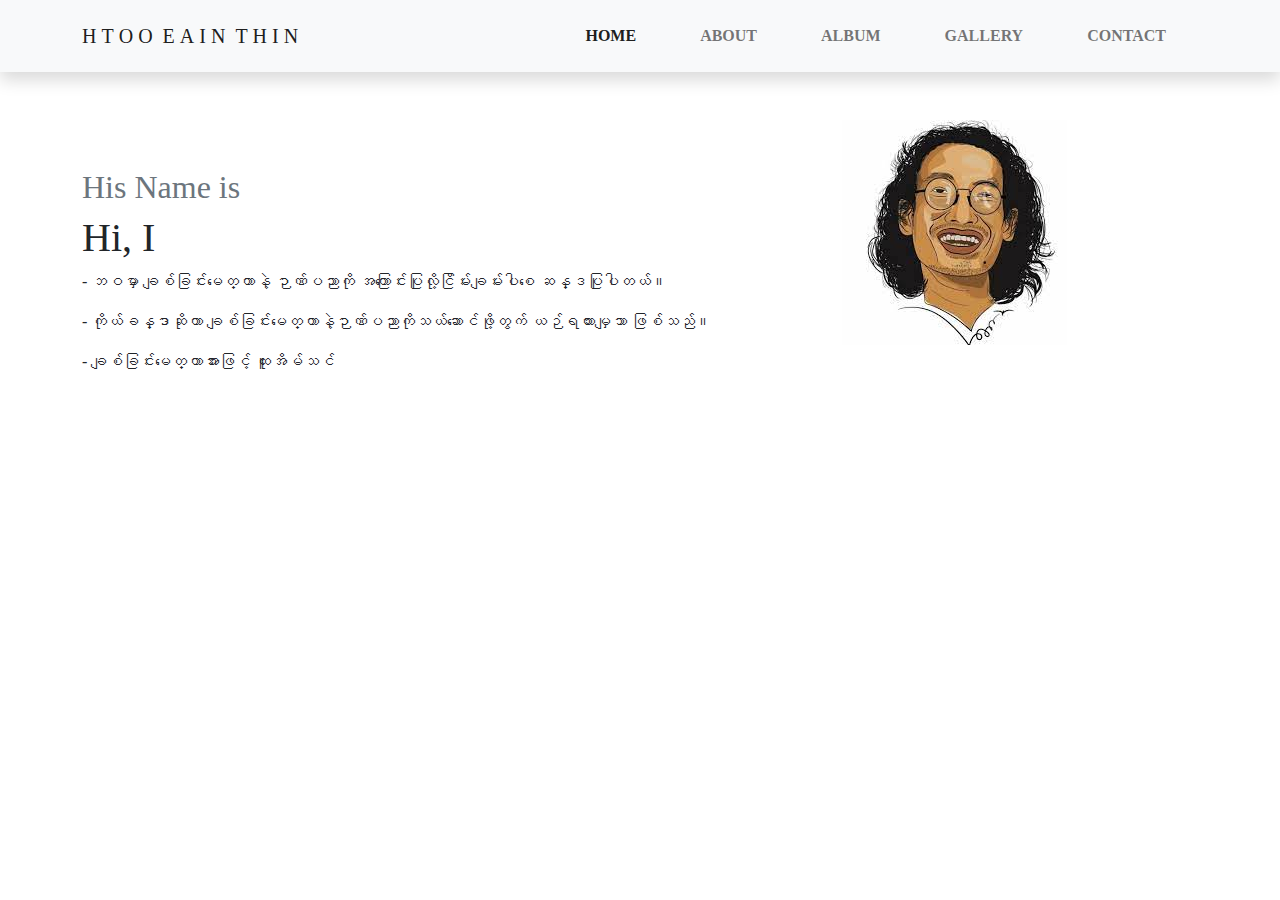
==== myidol/myidol/index.html @ 35fd25d6 "myidolPJ upload" ====
<!DOCTYPE html>
<html lang="en">
  <head>
    <meta charset="UTF-8" />
    <meta http-equiv="X-UA-Compatible" content="IE=edge" />
    <meta name="viewport" content="width=device-width, initial-scale=1.0" />
    <title>Htoo Eain Thin</title>
    <link rel="icon" href="images/favicon.ico" type="image/x-icon" />
    <link rel="stylesheet" href="bootstrap/css/bootstrap.min.css" />
    <link rel="stylesheet" href="css/style.css" />
  </head>
  <body>
    <!-- Navigation -->
    <nav class="navbar navbar-expand-lg bg-light py-3 shadow">
      <div class="container">
        <a class="navbar-brand" href="#">
          <div class="waviy">
            <span style="--i: 1">H</span>
            <span style="--i: 2">T</span>
            <span style="--i: 3">O</span>
            <span style="--i: 4">O</span>
            <span style="--i: 5"></span>
            <span style="--i: 6">E</span>
            <span style="--i: 7">A</span>
            <span style="--i: 8">I</span>
            <span style="--i: 9">N</span>
            <span style="--i: 10"></span>
            <span style="--i: 11">T</span>
            <span style="--i: 12">H</span>
            <span style="--i: 13">I</span>
            <span style="--i: 14">N</span>
          </div>
        </a>
        <button
          class="navbar-toggler"
          type="button"
          data-bs-toggle="collapse"
          data-bs-target="#navbarSupportedContent"
          aria-controls="navbarSupportedContent"
          aria-expanded="false"
          aria-label="Toggle navigation"
        >
          <span class="navbar-toggler-icon"></span>
        </button>
        <div class="collapse navbar-collapse" id="navbarSupportedContent">
          <ul class="navbar-nav ms-auto mb-2 mb-lg-0">
            <li class="nav-item fw-bold px-4">
              <a class="nav-link active" aria-current="page" href="#">HOME</a>
            </li>
            <li class="nav-item fw-bold px-4">
              <a class="nav-link" href="#">ABOUT</a>
            </li>
            <li class="nav-item fw-bold px-4">
              <a class="nav-link" href="#">ALBUM</a>
            </li>
            <li class="nav-item fw-bold px-4">
              <a class="nav-link" href="#">GALLERY</a>
            </li>
            <li class="nav-item fw-bold px-4">
              <a class="nav-link" href="#">CONTACT</a>
            </li>
          </ul>
        </div>
      </div>
    </nav>

    <div class="container mt-5">
      <!-- Main Header -->
      <div class="row">
        <div class="col-lg-8 mt-5">
          <h2 class="text-muted">His Name is</h2>
          <h1>
            <a
              href=""
              class="typewrite text-decoration-none text-dark"
              data-period="2000"
              data-type='[ "Hi, Im Htoo Eain Thin.","Kyaw Myint Lwin"]'
            >
              <span class="wrap"></span>
            </a>
          </h1>

          <p>
            - ဘဝမှာ ချစ်ခြင်းမေတ္တာနဲ့ ဉာဏ်ပညာကို အကြောင်းပြုလို့ငြိမ်းချမ်းပါစေ
            ဆန္ဒပြုပါတယ်။
          </p>
          <p>
            - ကိုယ်ခန္ဒာဆိုတာ ချစ်ခြင်းမေတ္တာနဲ့ဉာဏ်ပညာကိုသယ်ဆောင်ဖို့တွက်
            ယဉ်ရထားမျှသာ ဖြစ်သည်။
          </p>
          <p>- ချစ်ခြင်းမေတ္တာအားဖြင့် ထူးအိမ်သင်</p>
        </div>
        <div class="col-lg-4">
          <img src="images/het1.jpg" alt="" class="img-fluid" />
        </div>
      </div>
    </div>

    <script src="bootstrap/js/bootstrap.bundle.min.js"></script>
    <script src="js/type-text.js"></script>
  </body>
</html>
---- myidol/myidol/css/style.css ----
/* Fonts */

@font-face {
  font-family: pangram;
  src: url('fonts/Pangram.ttf');
}

* {
  font-family: pangram;
}

/* Nav Text animation */
/* Fonts */
@font-face {
  font-family: pangram;
  src: url('fonts/Pangram.ttf');
}
* {
  font-family: pangram;
}

/* Nav Text animation */
.waviy {
  position: relative;
}
.waviy span {
  position: relative;
  display: inline-block;

  text-transform: uppercase;
  animation: flip 2s infinite;
  animation-delay: calc(0.2s * var(--i));
}
@keyframes flip {
  0%,
  80% {
    transform: rotateY(360deg);
  }
}
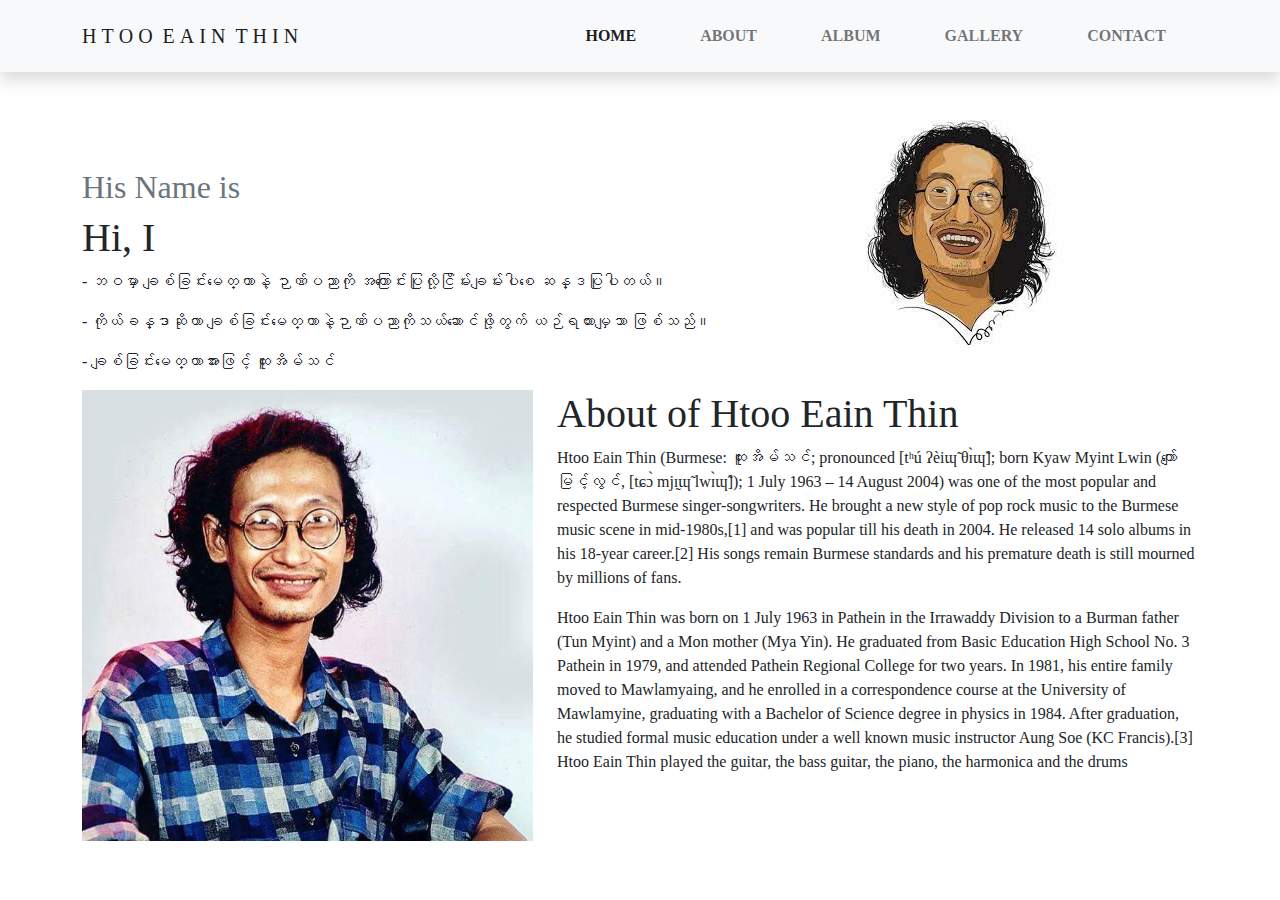
==== commit 96ff12ff: "first upload" ====
--- a/myidol/myidol/index.html
+++ b/myidol/myidol/index.html
@@ -94,6 +94,17 @@
           <img src="images/het1.jpg" alt="" class="img-fluid" />
         </div>
       </div>
+      <!-- About -->
+      <div class="row">
+        <div class="col-lg-5">
+        <img src="images/het2.jpg" alt="" class="img-fluid">
+        </div>
+        <div class="col-lg-7">
+        <h1>About of Htoo Eain Thin</h1>
+        <p>Htoo Eain Thin (Burmese: ထူးအိမ်သင်; pronounced [tʰú ʔèiɰ̃ θɪ̀ɰ̃]; born Kyaw Myint Lwin (ကျော်မြင့်လွင်, [tɕɔ̀ mjɪ̰ɰ̃ lwɪ̀ɰ̃]); 1 July 1963 – 14 August 2004) was one of the most popular and respected Burmese singer-songwriters. He brought a new style of pop rock music to the Burmese music scene in mid-1980s,[1] and was popular till his death in 2004. He released 14 solo albums in his 18-year career.[2] His songs remain Burmese standards and his premature death is still mourned by millions of fans.</p>
+        <p>Htoo Eain Thin was born on 1 July 1963 in Pathein in the Irrawaddy Division to a Burman father (Tun Myint) and a Mon mother (Mya Yin). He graduated from Basic Education High School No. 3 Pathein in 1979, and attended Pathein Regional College for two years. In 1981, his entire family moved to Mawlamyaing, and he enrolled in a correspondence course at the University of Mawlamyine, graduating with a Bachelor of Science degree in physics in 1984. After graduation, he studied formal music education under a well known music instructor Aung Soe (KC Francis).[3] Htoo Eain Thin played the guitar, the bass guitar, the piano, the harmonica and the drums</p>
+        </div>
+      </div>
     </div>
 
     <script src="bootstrap/js/bootstrap.bundle.min.js"></script>
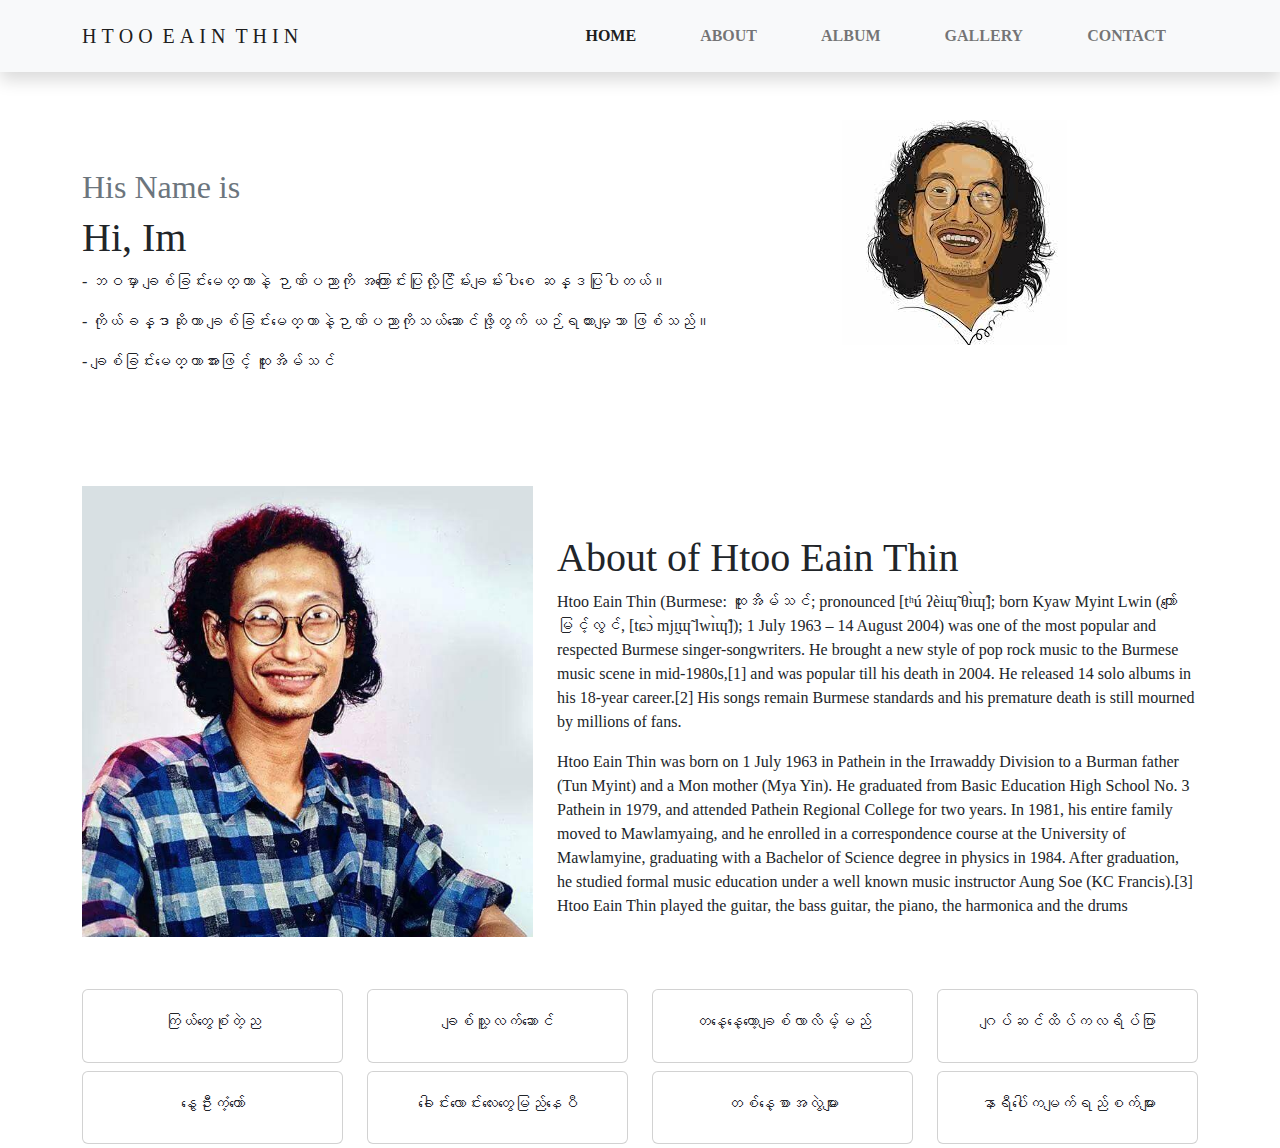
==== commit a726cbc1: "song v d modal change" ====
--- a/myidol/myidol/index.html
+++ b/myidol/myidol/index.html
@@ -95,16 +95,237 @@
         </div>
       </div>
       <!-- About -->
-      <div class="row">
-        <div class="col-lg-5">
+      <div class="row pt-5">
+        <div class="col-lg-5 mt-5">
         <img src="images/het2.jpg" alt="" class="img-fluid">
         </div>
-        <div class="col-lg-7">
+        <div class="col-lg-7 pt-5 mt-5">
         <h1>About of Htoo Eain Thin</h1>
         <p>Htoo Eain Thin (Burmese: ထူးအိမ်သင်; pronounced [tʰú ʔèiɰ̃ θɪ̀ɰ̃]; born Kyaw Myint Lwin (ကျော်မြင့်လွင်, [tɕɔ̀ mjɪ̰ɰ̃ lwɪ̀ɰ̃]); 1 July 1963 – 14 August 2004) was one of the most popular and respected Burmese singer-songwriters. He brought a new style of pop rock music to the Burmese music scene in mid-1980s,[1] and was popular till his death in 2004. He released 14 solo albums in his 18-year career.[2] His songs remain Burmese standards and his premature death is still mourned by millions of fans.</p>
         <p>Htoo Eain Thin was born on 1 July 1963 in Pathein in the Irrawaddy Division to a Burman father (Tun Myint) and a Mon mother (Mya Yin). He graduated from Basic Education High School No. 3 Pathein in 1979, and attended Pathein Regional College for two years. In 1981, his entire family moved to Mawlamyaing, and he enrolled in a correspondence course at the University of Mawlamyine, graduating with a Bachelor of Science degree in physics in 1984. After graduation, he studied formal music education under a well known music instructor Aung Soe (KC Francis).[3] Htoo Eain Thin played the guitar, the bass guitar, the piano, the harmonica and the drums</p>
         </div>
       </div>
+      <!-- populra songs -->
+      <!-- popular songs1 --> 
+     <div class="row mt-5" > 
+       <div class="col-lg-3  my-1"> 
+        <div class="card btn"> 
+          <div class="card-body" data-bs-toggle="modal" data-bs-target="#sg1"> 
+           <h6>ကြယ်တွေစုံတဲ့ည</h6> 
+          </div> 
+        </div> 
+       </div> 
+ 
+      
+     <!-- popular songs2--> 
+       <div class="col-lg-3  my-1"> 
+        <div class="card btn"> 
+          <div class="card-body" data-bs-toggle="modal" data-bs-target="#sg2"> 
+           <h6>ချစ်သူ့လက်ဆောင်</h6> 
+          </div> 
+        </div> 
+       </div> 
+ 
+    <!-- popular songs3 --> 
+      
+       <div class="col-lg-3  my-1"> 
+        <div class="card btn"> 
+          <div class="card-body" data-bs-toggle="modal" data-bs-target="#sg3"> 
+            <h6>တနေ့နေ့တော့ချစ်လာလိမ့်မည်</h6> 
+          </div> 
+        </div> 
+       </div> 
+ 
+ 
+     <!-- popular songs4 --> 
+       <div class="col-lg-3  my-1"> 
+        <div class="card btn"> 
+          <div class="card-body" data-bs-toggle="modal" data-bs-target="#sg4"> 
+          <h6>ဂျပ်ဆင်ထိပ်ကလရိပ်ပြာ</h6> 
+          </div> 
+        </div> 
+       </div> 
+ 
+      <!-- popular songs5 --> 
+     
+       <div class="col-lg-3  my-1"> 
+        <div class="card btn"> 
+          <div class="card-body" data-bs-toggle="modal" data-bs-target="#sg5"> 
+          <h6>‌နွေဦးကံ့ကော်</h6> 
+          </div> 
+        </div> 
+       </div> 
+ 
+       <!-- popular songs4 --> 
+      
+       <div class="col-lg-3  my-1"> 
+        <div class="card btn"> 
+          <div class="card-body" data-bs-toggle="modal" data-bs-target="#sg6"> 
+          <h6>ခေါင်းလောင်းလေးတွေမြည်နေပီ</h6> 
+          </div> 
+        </div> 
+       </div> 
+ 
+       <!-- popular songs7 --> 
+      
+       <div class="col-lg-3  my-1"> 
+        <div class="card btn"> 
+          <div class="card-body" data-bs-toggle="modal" data-bs-target="#sg7"> 
+          <h6>တစ်နေ့စာအလွဲများ</h6> 
+          </div> 
+        </div> 
+       </div> 
+       
+       
+      <!-- popular songs8 --> 
+       <div class="col-lg-3  my-1"> 
+        <div class="card btn"> 
+          <div class="card-body" data-bs-toggle="modal" data-bs-target="#sg8"> 
+          <h6>နာရီပေါ်ကမျက်ရည်စက်များ</h6> 
+          </div> 
+        </div> 
+       </div> 
+ 
+      </div> 
+ 
+    </div> 
+ 
+ 
+   <!--Song One Modal --> 
+<div class="modal fade" id="sg1" tabindex="-1" aria-labelledby="exampleModalLabel" aria-hidden="true"> 
+  <div class="modal-dialog"> 
+    <div class="modal-content"> 
+       
+        <button type="button" class="btn-close" data-bs-dismiss="modal" aria-label="Close"></button> 
+       
+      <div class="modal-body"> 
+        <div class="ratio ratio-16x9"> 
+          <iframe width="560" height="315" src="https://www.youtube.com/embed/Aty4O-qVcAc" title="YouTube video player" frameborder="0" allow="accelerometer; autoplay; clipboard-write; encrypted-media; gyroscope; picture-in-picture" allowfullscreen></iframe> 
+        </div> 
+      </div> 
+       
+    </div> 
+  </div> 
+</div> 
+ 
+ <!--Song Two  Modal --> 
+<div class="modal fade" id="sg2" tabindex="-1" aria-labelledby="exampleModalLabel" aria-hidden="true"> 
+  <div class="modal-dialog"> 
+    <div class="modal-content"> 
+       
+        <button type="button" class="btn-close" data-bs-dismiss="modal" aria-label="Close"></button> 
+       
+      <div class="modal-body"> 
+        <div class="ratio ratio-16x9"> 
+          <iframe width="560" height="315" src="https://www.youtube.com/embed/_t_v2fR7_40" title="YouTube video player" frameborder="0" allow="accelerometer; autoplay; clipboard-write; encrypted-media; gyroscope; picture-in-picture" allowfullscreen></iframe> 
+        </div> 
+      </div> 
+       
+    </div> 
+  </div> 
+</div> 
+ 
+<!--Song Three  Modal --> 
+<div class="modal fade" id="sg3" tabindex="-1" aria-labelledby="exampleModalLabel" aria-hidden="true"> 
+  <div class="modal-dialog"> 
+    <div class="modal-content"> 
+       
+        <button type="button" class="btn-close" data-bs-dismiss="modal" aria-label="Close"></button> 
+       
+      <div class="modal-body"> 
+        <div class="ratio ratio-16x9">
+          <iframe width="560" height="315" src="https://www.youtube.com/embed/6KPdmaNFARc" title="YouTube video player" frameborder="0" allow="accelerometer; autoplay; clipboard-write; encrypted-media; gyroscope; picture-in-picture" allowfullscreen></iframe> 
+        </div> 
+      </div> 
+       
+    </div> 
+  </div> 
+</div> 
+ 
+<!--Song Four  Modal --> 
+<div class="modal fade" id="sg4" tabindex="-1" aria-labelledby="exampleModalLabel" aria-hidden="true"> 
+  <div class="modal-dialog"> 
+    <div class="modal-content"> 
+       
+        <button type="button" class="btn-close" data-bs-dismiss="modal" aria-label="Close"></button> 
+       
+      <div class="modal-body"> 
+        <div class="ratio ratio-16x9"> 
+          <iframe width="560" height="315" src="https://www.youtube.com/embed/cczy2lBL5Pg" title="YouTube video player" frameborder="0" allow="accelerometer; autoplay; clipboard-write; encrypted-media; gyroscope; picture-in-picture" allowfullscreen></iframe> 
+        </div> 
+      </div> 
+       
+    </div> 
+  </div> 
+</div> 
+ 
+<!--Song Five  Modal --> 
+<div class="modal fade" id="sg5" tabindex="-1" aria-labelledby="exampleModalLabel" aria-hidden="true"> 
+  <div class="modal-dialog"> 
+    <div class="modal-content"> 
+       
+        <button type="button" class="btn-close" data-bs-dismiss="modal" aria-label="Close"></button> 
+       
+      <div class="modal-body"> 
+        <div class="ratio ratio-16x9"> 
+          <iframe width="560" height="315" src="https://www.youtube.com/embed/Y4nQg5Nf_Gc" title="YouTube video player" frameborder="0" allow="accelerometer; autoplay; clipboard-write; encrypted-media; gyroscope; picture-in-picture" allowfullscreen></iframe> 
+        </div> 
+      </div> 
+       
+    </div> 
+  </div> 
+</div> 
+ 
+<!--Song Six  Modal --> 
+<div class="modal fade" id="sg6" tabindex="-1" aria-labelledby="exampleModalLabel" aria-hidden="true"> 
+  <div class="modal-dialog"> 
+    <div class="modal-content"> 
+       
+        <button type="button" class="btn-close" data-bs-dismiss="modal" aria-label="Close"></button> 
+       
+      <div class="modal-body"> 
+        <div class="ratio ratio-16x9"> 
+          <iframe width="560" height="315" src="https://www.youtube.com/embed/YYFTZo8ksLc" title="YouTube video player" frameborder="0" allow="accelerometer; autoplay; clipboard-write; encrypted-media; gyroscope; picture-in-picture" allowfullscreen></iframe> 
+        </div> 
+      </div> 
+       
+    </div> 
+  </div> 
+</div> 
+ 
+<!--Song Seven  Modal --> 
+<div class="modal fade" id="sg7" tabindex="-1" aria-labelledby="exampleModalLabel" aria-hidden="true"> 
+  <div class="modal-dialog"> 
+    <div class="modal-content"> 
+       
+        <button type="button" class="btn-close" data-bs-dismiss="modal" aria-label="Close"></button> 
+       
+      <div class="modal-body"> 
+        <div class="ratio ratio-16x9"> 
+          <iframe width="560" height="315" src="https://www.youtube.com/embed/ccDEgDvRHeo" title="YouTube video player" frameborder="0" allow="accelerometer; autoplay; clipboard-write; encrypted-media; gyroscope; picture-in-picture" allowfullscreen></iframe> 
+        </div> 
+      </div> 
+       
+    </div> 
+  </div> 
+</div> 
+ 
+<!--Song Eight  Modal --> 
+<div class="modal fade" id="sg8" tabindex="-1" aria-labelledby="exampleModalLabel" aria-hidden="true"> 
+  <div class="modal-dialog"> 
+    <div class="modal-content"> 
+       
+        <button type="button" class="btn-close" data-bs-dismiss="modal" aria-label="Close"></button> 
+       
+      <div class="modal-body"> 
+        <div class="ratio ratio-16x9"> 
+          <iframe width="560" height="315" src="https://www.youtube.com/embed/ZNrdcE8k2Kk" title="YouTube video player" frameborder="0" allow="accelerometer; autoplay; clipboard-write; encrypted-media; gyroscope; picture-in-picture" allowfullscreen></iframe> 
+        </div> 
+      </div> 
+       
+    </div> 
+  </div> 
+</div>
     </div>
 
     <script src="bootstrap/js/bootstrap.bundle.min.js"></script>
--- a/myidol/myidol/css/style.css
+++ b/myidol/myidol/css/style.css
@@ -37,3 +37,17 @@
     transform: rotateY(360deg);
   }
 }
+/* popular song modal css */
+.modal-dialog{
+max-width: 800px;
+margin:30px auto ;
+}
+.modal-body{
+  position: relative;
+  padding: 0;
+}
+.btn-close {
+  position: absolute;
+  top: 0;
+  right: -30px;
+}